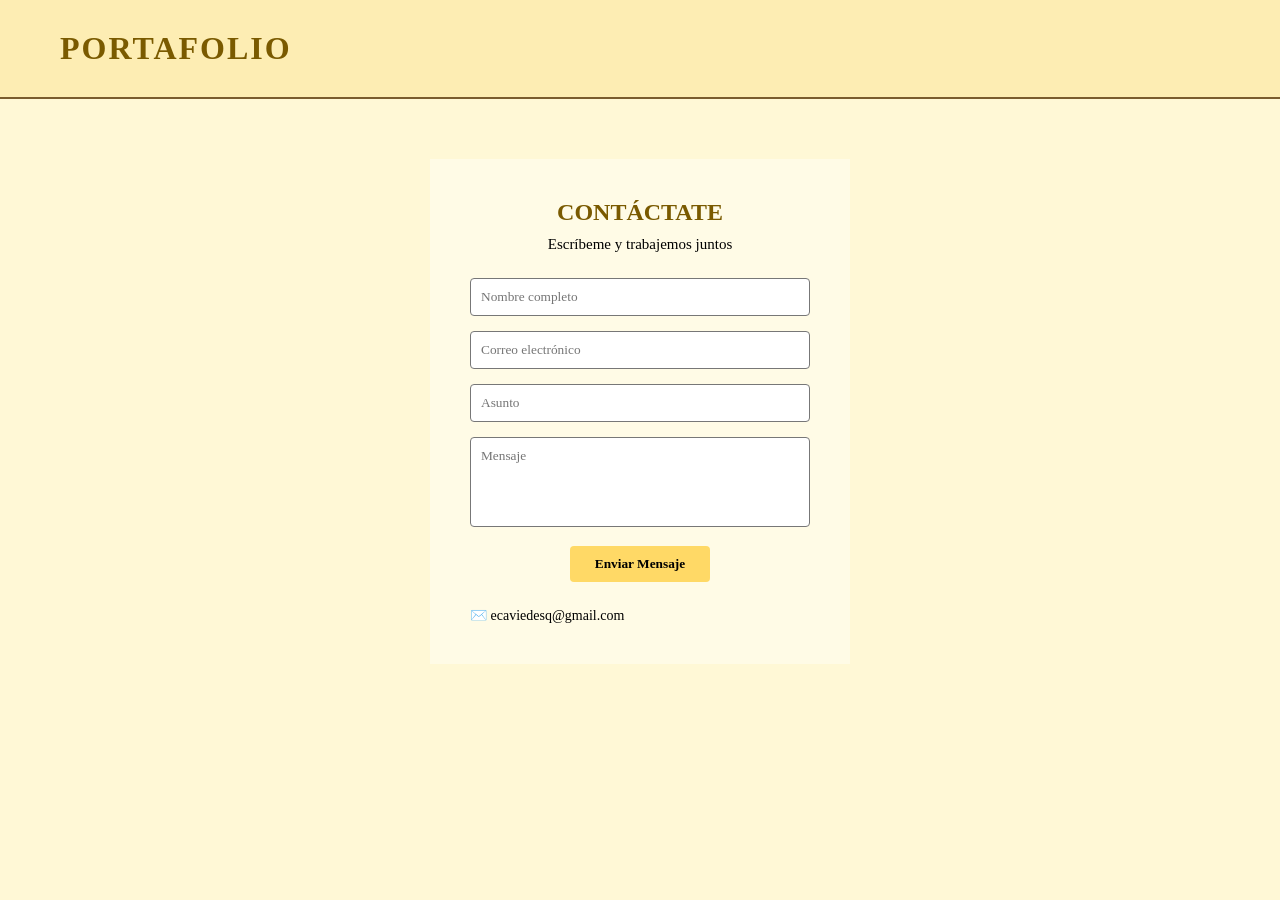
==== contacto.html @ 84280313 "Add files via upload" ====
<!DOCTYPE html>
<html lang="es">
<head>
  <meta charset="UTF-8">
  <title>Portafolio - Contáctate</title>
  <link rel="stylesheet" href="estilos.css">
</head>
<body>

  <!-- Encabezado -->
  <header class="header">
    <h1>PORTAFOLIO</h1>
  </header>

  <!-- Sección contacto -->
  <main class="container">
    <section class="contact-card">
      <h2>CONTÁCTATE</h2>
      <p class="subtitle">Escríbeme y trabajemos juntos</p>

      <form>
        <input type="text" placeholder="Nombre completo">
        <input type="email" placeholder="Correo electrónico">
        <input type="text" placeholder="Asunto">
        <textarea placeholder="Mensaje"></textarea>

        <button type="submit">Enviar Mensaje</button>
      </form>

      <div class="email">
        ✉️ ecaviedesq@gmail.com
      </div>
    </section>
  </main>

</body>
</html>
---- estilos.css ----
body {
            margin: 0;
            font-family: Georgia, serif;
            background-color: #FFF8D6;
        }

        /* Barra superior */
        header {
            background-color: #FDE9B4;
            border-bottom: 2px solid #7A5C2E;
            padding: 20px 40px;
            display: flex;
            justify-content: space-between;
            align-items: center;
        }

        /* Título */
        h1 {
            margin: 0;
            color: #7A5C2E;
            font-size: 36px;
            letter-spacing: 2px;
        }

        /* Botones */
        nav button {
            background-color: #E9B979;
            border: none;
            padding: 10px 18px;
            margin-left: 10px;
            font-family: Georgia, serif;
            font-size: 14px;
            cursor: pointer;
        }

        nav button:hover {
            background-color: #D9A45E;
        }
* {
  box-sizing: border-box;
  margin: 0;
  padding: 0;
  font-family: serif;
}

body {
  background-color: #FFF6CC;
}

/* Header */
.header {
  background-color: #FDEDB3;
  padding: 30px 60px;
}

.header h1 {
  color: #7A5A00;
  font-size: 32px;
}

/* Contenedor */
.container {
  display: flex;
  justify-content: center;
  padding: 60px 20px;
}

/* Tarjeta */
.contact-card {
  background-color: #FFFBE6;
  width: 420px;
  padding: 40px;
  text-align: center;
}

/* Títulos */
.contact-card h2 {
  color: #7A5A00;
  margin-bottom: 10px;
}

.subtitle {
  margin-bottom: 25px;
  font-size: 15px;
}

/* Formulario */
form input,
form textarea {
  width: 100%;
  margin-bottom: 15px;
  padding: 10px;
  border: 1px solid #777;
  border-radius: 4px;
}

form textarea {
  resize: none;
  height: 90px;
}

/* Botón */
form button {
  background-color: #FFD966;
  border: none;
  padding: 10px 25px;
  cursor: pointer;
  font-weight: bold;
  border-radius: 4px;
}

form button:hover {
  background-color: #F4C430;
}

/* Email */
.email {
  margin-top: 25px;
  text-align: left;
  font-size: 14px;
}
        body {
            margin: 0;
            font-family: Georgia, serif;
            background-color: #FFF8D6;
        }

        /* HEADER */
        header {
            background-color: #FDE9B4;
            border-bottom: 2px solid #7A5C2E;
            padding: 20px 40px;
            display: flex;
            justify-content: space-between;
            align-items: center;
        }

        h1 {
            margin: 0;
            color: #7A5C2E;
            font-size: 36px;
        }

        nav button {
            background-color: #E9B979;
            border: none;
            padding: 10px 18px;
            margin-left: 10px;
            font-family: Georgia, serif;
            cursor: pointer;
        }

        /* SECCIÓN PROYECTOS */
        .proyectos {
            padding: 40px;
            border-top: 2px solid #7A5C2E;
            border-bottom: 2px solid #7A5C2E;
        }

        .proyectos h2 {
            text-align: center;
            color: #7A5C2E;
            font-size: 32px;
            margin-bottom: 40px;
        }

        /* CONTENEDOR DE PROYECTOS */
        .contenedor-proyectos {
            display: flex;
            justify-content: space-around;
            gap: 40px;
        }

        /* TARJETA DE PROYECTO */
        .proyecto {
            width: 45%;
            height: 250px;
            background-color: #000;
        }

        /* FOOTER SIMBÓLICO */
        footer {
            height: 60px;
            background-color: #FDE9B4;
            border-top: 2px solid #7A5C2E;
        }
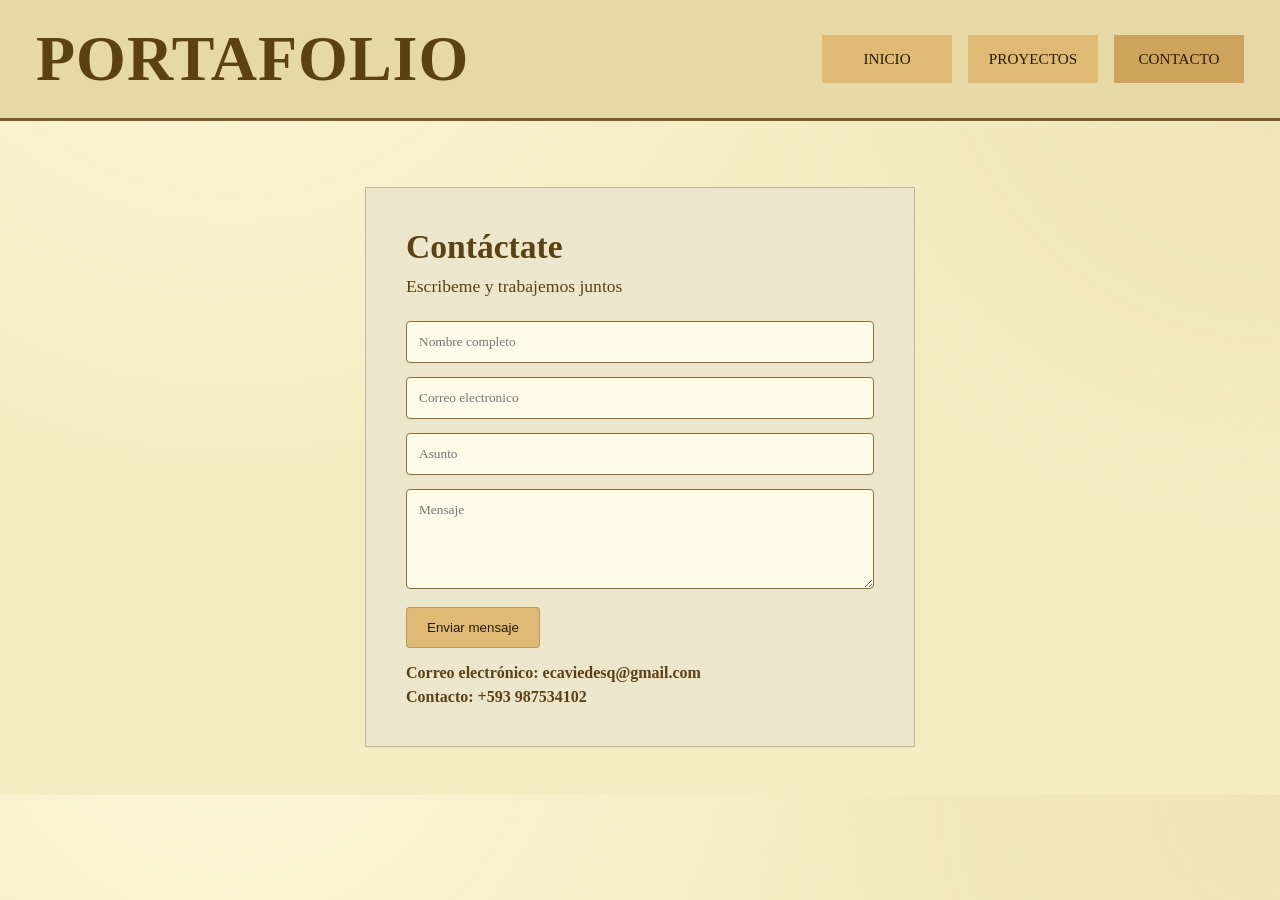
==== commit 2cbd9f5c: "Add files via upload" ====
--- a/contacto.html
+++ b/contacto.html
@@ -1,37 +1,39 @@
-<!DOCTYPE html>
-<html lang="es">
-<head>
-  <meta charset="UTF-8">
-  <title>Portafolio - Contáctate</title>
-  <link rel="stylesheet" href="estilos.css">
-</head>
-<body>
-
-  <!-- Encabezado -->
-  <header class="header">
-    <h1>PORTAFOLIO</h1>
-  </header>
-
-  <!-- Sección contacto -->
-  <main class="container">
-    <section class="contact-card">
-      <h2>CONTÁCTATE</h2>
-      <p class="subtitle">Escríbeme y trabajemos juntos</p>
-
-      <form>
-        <input type="text" placeholder="Nombre completo">
-        <input type="email" placeholder="Correo electrónico">
-        <input type="text" placeholder="Asunto">
-        <textarea placeholder="Mensaje"></textarea>
-
-        <button type="submit">Enviar Mensaje</button>
-      </form>
-
-      <div class="email">
-        ✉️ ecaviedesq@gmail.com
-      </div>
-    </section>
-  </main>
-
-</body>
-</html>+﻿<!DOCTYPE html>
+<html lang="es">
+<head>
+  <meta charset="UTF-8">
+  <meta name="viewport" content="width=device-width, initial-scale=1.0">
+  <meta name="description" content="Formulario de contacto">
+  <title>Contacto | Portafolio</title>
+  <link rel="stylesheet" href="estilos.css">
+</head>
+<body>
+  <header class="site-header">
+    <h1 class="site-title">PORTAFOLIO</h1>
+    <nav class="site-nav" aria-label="Navegacion principal">
+      <a class="nav-link" href="index.html">INICIO</a>
+      <a class="nav-link" href="proyectos.html">PROYECTOS</a>
+      <a class="nav-link active" href="contacto.html">CONTACTO</a>
+    </nav>
+  </header>
+
+  <main class="contact-main">
+    <section class="contact-card">
+      <h2>Contáctate</h2>
+      <p class="subtitle">Escribeme y trabajemos juntos</p>
+
+      <form>
+        <input type="text" placeholder="Nombre completo">
+        <input type="email" placeholder="Correo electronico">
+        <input type="text" placeholder="Asunto">
+        <textarea placeholder="Mensaje"></textarea>
+        <button type="submit">Enviar mensaje</button>
+      </form>
+
+      <address class="email">Correo electrónico: ecaviedesq@gmail.com</address>
+      <address class="numero">
+         Contacto: +593 987534102</address>
+    </section>
+  </main>
+</body>
+</html>
--- a/estilos.css
+++ b/estilos.css
@@ -1,186 +1,432 @@
- body {
-            margin: 0;
-            font-family: Georgia, serif;
-            background-color: #FFF8D6;
-        }
-
-        /* Barra superior */
-        header {
-            background-color: #FDE9B4;
-            border-bottom: 2px solid #7A5C2E;
-            padding: 20px 40px;
-            display: flex;
-            justify-content: space-between;
-            align-items: center;
-        }
-
-        /* Título */
-        h1 {
-            margin: 0;
-            color: #7A5C2E;
-            font-size: 36px;
-            letter-spacing: 2px;
-        }
-
-        /* Botones */
-        nav button {
-            background-color: #E9B979;
-            border: none;
-            padding: 10px 18px;
-            margin-left: 10px;
-            font-family: Georgia, serif;
-            font-size: 14px;
-            cursor: pointer;
-        }
-
-        nav button:hover {
-            background-color: #D9A45E;
-        }
-* {
-  box-sizing: border-box;
-  margin: 0;
-  padding: 0;
-  font-family: serif;
+﻿:root {
+  --bg-main: #f4edc4;
+  --bg-header: #e7d9a6;
+  --bg-card: #ece6cc;
+  --bg-button: #deba74;
+  --bg-button-hover: #cea35b;
+  --text-main: #5c4112;
+  --line: #7a5c2e;
+}
+
+* {
+  box-sizing: border-box;
+}
+
+body {
+  margin: 0;
+  font-family: Georgia, "Times New Roman", serif;
+  color: var(--text-main);
+  background:
+    radial-gradient(circle at 18% -15%, #fff7d8 0%, transparent 42%),
+    radial-gradient(circle at 100% 0%, #efe3b9 0%, transparent 35%),
+    var(--bg-main);
+}
+
+.site-header {
+  padding: 22px 90px;
+  background-color: var(--bg-header);
+  border-bottom: 3px solid var(--line);
+  display: flex;
+  align-items: center;
+  justify-content: space-between;
+  gap: 24px;
+}
+
+.site-title {
+  margin: 0;
+  font-size: clamp(2.5rem, 4.8vw, 4.4rem);
+  text-transform: uppercase;
+  letter-spacing: 1px;
+}
+
+.site-nav {
+  display: flex;
+  gap: 16px;
+}
+
+.nav-link {
+  min-width: 160px;
+  padding: 16px 18px;
+  text-align: center;
+  text-decoration: none;
+  font-size: 1.05rem;
+  color: #271b07;
+  background-color: var(--bg-button);
+  border: 1px solid transparent;
+  transition: transform 0.2s ease, background-color 0.2s ease, box-shadow 0.2s ease;
+}
+
+.nav-link:hover,
+.nav-link:focus-visible,
+.nav-link.active {
+  background-color: var(--bg-button-hover);
+  outline: none;
+}
+
+.home-main,
+.projects-main,
+.contact-main {
+  width: min(1770px, 94%);
+  margin: 66px auto 48px;
+}
+
+.home-hero {
+  display: grid;
+  grid-template-columns: 1.2fr 0.95fr;
+  gap: 34px;
+}
+
+.hero-copy,
+.hero-card,
+.project-card,
+.essay-card,
+.contact-card {
+  background-color: var(--bg-card);
+  border: 1px solid rgba(122, 92, 46, 0.35);
+}
+
+.hero-copy {
+  padding: 52px 44px;
+}
+
+.hero-copy h2 {
+  margin: 0;
+  font-size: clamp(2.5rem, 5vw, 5rem);
+  line-height: 1.08;
+}
+
+.hero-copy p {
+  margin: 24px 0 0;
+  font-size: clamp(1.15rem, 1.5vw, 1.8rem);
+  line-height: 1.35;
+}
+
+.hero-actions {
+  margin-top: 34px;
+  display: flex;
+  gap: 18px;
+  flex-wrap: wrap;
+}
+
+.tools-box {
+  margin-top: 26px;
+  padding: 18px 20px;
+  border: 1px solid rgba(122, 92, 46, 0.35);
+  border-radius: 8px;
+  background-color: rgba(255, 248, 222, 0.45);
+}
+
+.tools-box h3 {
+  margin: 0;
+  font-size: clamp(1.6rem, 2.1vw, 2.4rem);
+}
+
+.tools-logos {
+  margin: 14px 0 0;
+  padding: 0;
+  list-style: none;
+  display: grid;
+  grid-template-columns: repeat(2, minmax(0, 1fr));
+  gap: 16px;
+}
+
+.tools-logos li {
+  width: 120px;
+  min-height: 150px;
+  display: flex;
+  flex-direction: column;
+  align-items: center;
+  justify-content: flex-start;
+  gap: 8px;
+  padding: 10px 8px;
+  border: 1px solid rgba(122, 92, 46, 0.28);
+  background-color: #f6edcd;
+}
+
+.tools-logos img {
+  width: 86px;
+  height: 86px;
+  object-fit: contain;
+  display: block;
+}
+
+.tool-name {
+  font-size: 0.9rem;
+  text-align: center;
+  line-height: 1.2;
+}
+
+.action-btn,
+.project-link,
+.essay-link,
+form button {
+  display: inline-block;
+  text-decoration: none;
+  color: #271b07;
+  background-color: var(--bg-button);
+  border: 1px solid rgba(122, 92, 46, 0.35);
+  transition: background-color 0.2s ease, transform 0.2s ease;
+}
+
+.action-btn {
+  padding: 18px 32px;
+  font-size: 1.2rem;
+}
+
+.action-btn.secondary {
+  background-color: #eedfb7;
+}
+
+.action-btn:hover,
+.action-btn:focus-visible,
+.project-link:hover,
+.project-link:focus-visible,
+.essay-link:hover,
+.essay-link:focus-visible,
+form button:hover,
+form button:focus-visible {
+  background-color: var(--bg-button-hover);
+  transform: translateY(-2px);
+  outline: none;
+}
+
+.image-frame {
+  margin: 0;
+  min-height: 470px;
+  border-bottom: 1px solid rgba(122, 92, 46, 0.35);
+  background-color: #f3e8c0;
+}
+
+.hero-image {
+  width: 100%;
+  height: 100%;
+  min-height: 470px;
+  object-fit: cover;
+  display: block;
+}
+
+.hero-card-body {
+  padding: 28px;
+}
+
+.hero-card-body h3 {
+  margin: 0;
+  font-size: clamp(2.2rem, 2.1vw, 3rem);
+}
+
+.hero-card-body p {
+  margin: 16px 0 0;
+  font-size: clamp(1.15rem, 1.4vw, 1.5rem);
+  line-height: 1.35;
+}
+
+.projects-intro {
+  margin-bottom: 34px;
+}
+
+.projects-intro h2,
+.essays-section h2 {
+  margin: 0;
+  font-size: clamp(2.2rem, 2.6vw, 3.2rem);
+}
+
+.projects-intro p,
+.essays-section > p {
+  margin: 8px 0 0;
+  font-size: 1.1rem;
+}
+
+.projects-grid,
+.essays-grid {
+  display: grid;
+  grid-template-columns: repeat(2, minmax(0, 1fr));
+  gap: 24px;
+}
+
+.projects-grid {
+  margin-bottom: 56px;
+}
+
+.essays-section {
+  margin-top: 10px;
+}
+
+.project-card {
+  overflow: hidden;
+  transition: transform 0.25s ease, box-shadow 0.25s ease;
+}
+
+.project-card:hover {
+  transform: translateY(-4px);
+  box-shadow: 0 12px 18px rgba(90, 62, 14, 0.16);
+}
+
+.project-media {
+  margin: 0;
+  min-height: 280px;
+  border-bottom: 1px solid rgba(122, 92, 46, 0.35);
+  background-color: #f3e8c0;
+}
+
+.project-media img {
+  width: 100%;
+  height: 280px;
+  object-fit: cover;
+  display: block;
+}
+
+.project-card-footer {
+  padding: 16px;
+  display: flex;
+  align-items: center;
+  justify-content: space-between;
+  gap: 12px;
+}
+
+.project-card-footer h3 {
+  margin: 0;
+  font-size: 1.55rem;
+}
+
+.project-link,
+.essay-link {
+  padding: 9px 12px;
+  font-size: 0.95rem;
+  white-space: nowrap;
+}
+
+.essay-card {
+  padding: 16px;
+}
+
+.essay-card h3 {
+  margin: 0 0 12px;
+  font-size: 1.5rem;
+}
+
+.essay-pdf {
+  width: 100%;
+  height: 320px;
+  border: 1px solid rgba(122, 92, 46, 0.35);
+  background-color: #fffaf0;
+}
+
+.contact-main {
+  display: flex;
+  justify-content: center;
+}
+
+.contact-card {
+  width: min(550px, 100%);
+  padding: 40px;
+}
+
+.contact-card h2 {
+  margin: 0;
+  font-size: 2.1rem;
+}
+
+.subtitle {
+  margin: 10px 0 24px;
+  font-size: 1.1rem;
+}
+
+form input,
+form textarea {
+  width: 100%;
+  margin-bottom: 14px;
+  padding: 12px;
+  border: 1px solid #8a6b33;
+  border-radius: 4px;
+  font-family: inherit;
+  background-color: #fffbe9;
+}
+
+form textarea {
+  resize: vertical;
+  min-height: 100px;
+}
+
+form button {
+  padding: 12px 20px;
+  border-radius: 4px;
+  cursor: pointer;
+}
+
+.email {
+  margin-top: 16px;
+  font-style: normal;
+  font-weight: 700;
+}
+
+.numero {
+  margin-top: 6px;
+  font-style: normal;
+  font-weight: 700;
+  font-family: inherit;
+}
+
+@media (max-width: 1400px) {
+  .site-header {
+    padding: 22px 36px;
+  }
+
+  .nav-link {
+    min-width: 130px;
+    font-size: 0.95rem;
+    padding: 14px 12px;
+  }
+
+  .site-title {
+    font-size: clamp(2.2rem, 6vw, 4rem);
+  }
+
+  .hero-copy h2 {
+    font-size: clamp(2rem, 4.3vw, 3.6rem);
+  }
+
+  .hero-copy p,
+  .hero-card-body p {
+    font-size: clamp(1.15rem, 2.2vw, 1.6rem);
+  }
+}
+
+@media (max-width: 1050px) {
+  .home-hero,
+  .projects-grid,
+  .essays-grid {
+    grid-template-columns: 1fr;
+  }
+
+  .image-frame,
+  .hero-image {
+    min-height: 280px;
+  }
+}
+
+@media (max-width: 760px) {
+  .site-header {
+    flex-direction: column;
+    align-items: flex-start;
+    gap: 18px;
+  }
+
+  .site-nav {
+    width: 100%;
+    flex-wrap: wrap;
+  }
+
+  .nav-link {
+    flex: 1;
+    min-width: 0;
+  }
+
+  .hero-copy {
+    padding: 28px;
+  }
+
+  .project-card-footer {
+    flex-direction: column;
+    align-items: flex-start;
+  }
 }
-
-body {
-  background-color: #FFF6CC;
-}
-
-/* Header */
-.header {
-  background-color: #FDEDB3;
-  padding: 30px 60px;
-}
-
-.header h1 {
-  color: #7A5A00;
-  font-size: 32px;
-}
-
-/* Contenedor */
-.container {
-  display: flex;
-  justify-content: center;
-  padding: 60px 20px;
-}
-
-/* Tarjeta */
-.contact-card {
-  background-color: #FFFBE6;
-  width: 420px;
-  padding: 40px;
-  text-align: center;
-}
-
-/* Títulos */
-.contact-card h2 {
-  color: #7A5A00;
-  margin-bottom: 10px;
-}
-
-.subtitle {
-  margin-bottom: 25px;
-  font-size: 15px;
-}
-
-/* Formulario */
-form input,
-form textarea {
-  width: 100%;
-  margin-bottom: 15px;
-  padding: 10px;
-  border: 1px solid #777;
-  border-radius: 4px;
-}
-
-form textarea {
-  resize: none;
-  height: 90px;
-}
-
-/* Botón */
-form button {
-  background-color: #FFD966;
-  border: none;
-  padding: 10px 25px;
-  cursor: pointer;
-  font-weight: bold;
-  border-radius: 4px;
-}
-
-form button:hover {
-  background-color: #F4C430;
-}
-
-/* Email */
-.email {
-  margin-top: 25px;
-  text-align: left;
-  font-size: 14px;
-}
-        body {
-            margin: 0;
-            font-family: Georgia, serif;
-            background-color: #FFF8D6;
-        }
-
-        /* HEADER */
-        header {
-            background-color: #FDE9B4;
-            border-bottom: 2px solid #7A5C2E;
-            padding: 20px 40px;
-            display: flex;
-            justify-content: space-between;
-            align-items: center;
-        }
-
-        h1 {
-            margin: 0;
-            color: #7A5C2E;
-            font-size: 36px;
-        }
-
-        nav button {
-            background-color: #E9B979;
-            border: none;
-            padding: 10px 18px;
-            margin-left: 10px;
-            font-family: Georgia, serif;
-            cursor: pointer;
-        }
-
-        /* SECCIÓN PROYECTOS */
-        .proyectos {
-            padding: 40px;
-            border-top: 2px solid #7A5C2E;
-            border-bottom: 2px solid #7A5C2E;
-        }
-
-        .proyectos h2 {
-            text-align: center;
-            color: #7A5C2E;
-            font-size: 32px;
-            margin-bottom: 40px;
-        }
-
-        /* CONTENEDOR DE PROYECTOS */
-        .contenedor-proyectos {
-            display: flex;
-            justify-content: space-around;
-            gap: 40px;
-        }
-
-        /* TARJETA DE PROYECTO */
-        .proyecto {
-            width: 45%;
-            height: 250px;
-            background-color: #000;
-        }
-
-        /* FOOTER SIMBÓLICO */
-        footer {
-            height: 60px;
-            background-color: #FDE9B4;
-            border-top: 2px solid #7A5C2E;
-        }
